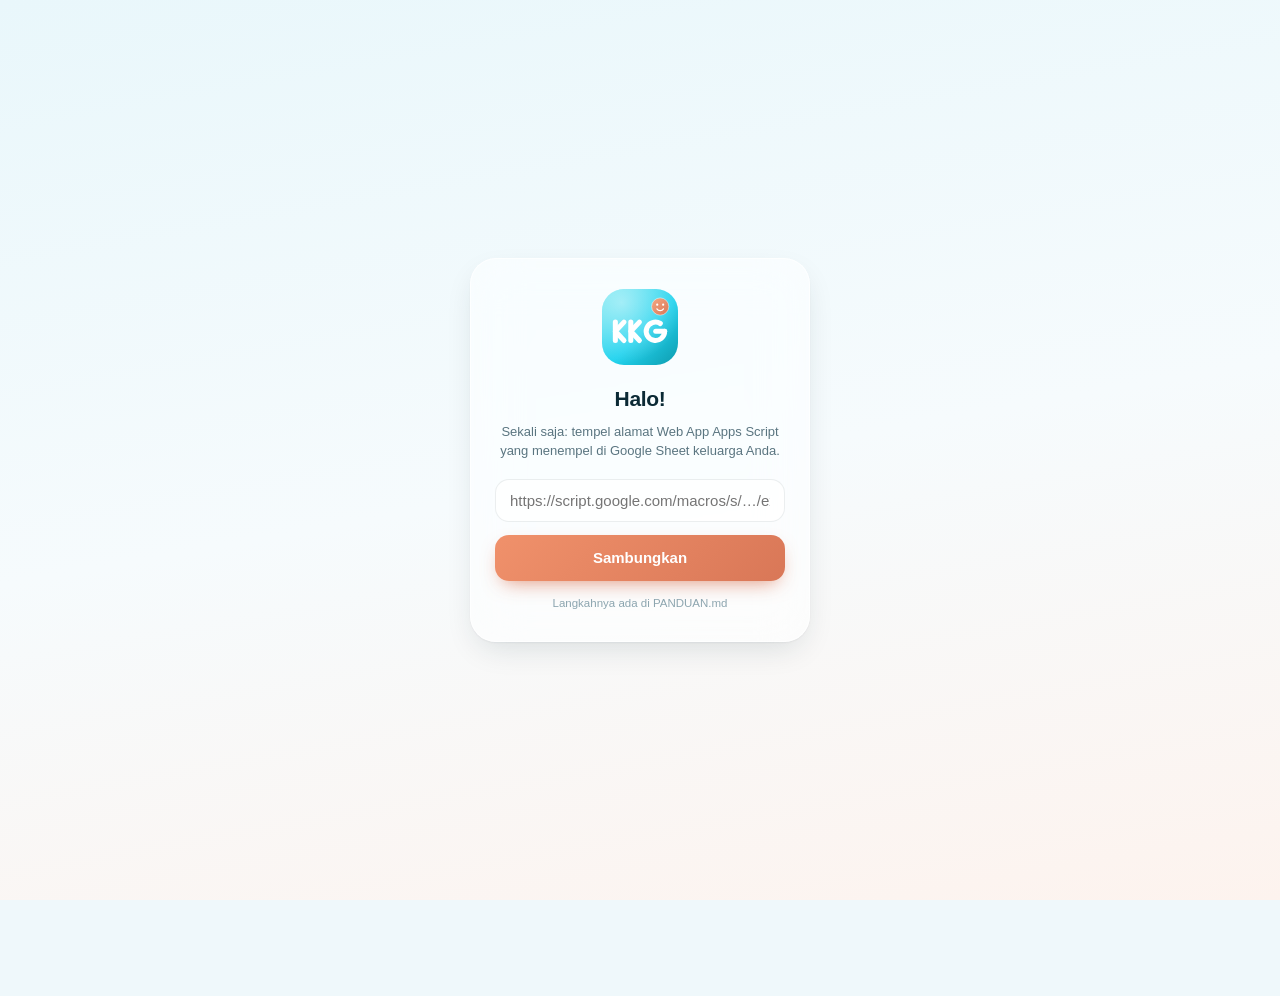
==== app/index.html @ fcce1452 "Aplikasi awal Keuangan Keluarga Gemoy PWA pencatat keuangan keluarga yang menulis langsung ke Google" ====
<!doctype html>
<html lang="id">
<head>
<meta charset="utf-8">
<meta name="viewport" content="width=device-width, initial-scale=1, viewport-fit=cover">
<title>Keuangan Keluarga Gemoy</title>
<meta name="description" content="Catatan pemasukan dan pengeluaran keluarga, tersambung langsung ke Google Sheet.">
<!-- Warna bilah browser ikut tema HP, sama seperti latar aplikasinya. -->
<meta name="theme-color" content="#EFF8FB" media="(prefers-color-scheme: light)">
<meta name="theme-color" content="#071B24" media="(prefers-color-scheme: dark)">
<meta name="apple-mobile-web-app-capable" content="yes">
<meta name="apple-mobile-web-app-status-bar-style" content="default">
<meta name="apple-mobile-web-app-title" content="KKG">
<link rel="manifest" href="manifest.webmanifest">
<link rel="icon" href="ikon/kkg.svg" type="image/svg+xml">
<link rel="alternate icon" href="ikon/favicon-32.png" sizes="32x32">
<link rel="apple-touch-icon" href="ikon/kkg-180.png">
<link rel="stylesheet" href="css/tema.css">
<link rel="stylesheet" href="css/app.css">
</head>
<body>
<main id="akar">
  <div class="gerbang"><div class="kaca kotak">
    <img src="ikon/kkg.svg" alt="" width="76" height="76">
    <p class="lembut">Memuat…</p>
  </div></div>
</main>
<noscript>
  <p style="padding:24px;text-align:center">Aplikasi ini butuh JavaScript aktif.</p>
</noscript>
<script type="module" src="js/main.js"></script>
</body>
</html>
---- app/css/tema.css ----
/* ============================================================================
   Keuangan Keluarga Gemoy — token tema.
   Terang & gelap mengikuti tema HP lewat prefers-color-scheme. Tidak ada
   tombol ganti tema: permintaannya memang ikut sistem.
   ========================================================================= */

:root {
  color-scheme: light dark;

  --tosca: #14B8C4;
  --tosca-terang: #22D3EE;
  --langit: #38BDF8;
  --claude-1: #F0916B;
  --claude-2: #D97757;
  --claude: linear-gradient(135deg, #F0916B 0%, #D97757 100%);

  /* WAJIB merah, KEINGINAN hijau — sesuai permintaan.
     Hijaunya digeser sedikit ke arah toska (#009C86, bukan hijau murni).
     Alasannya diuji, bukan selera: merah lawan hijau murni praktis tidak bisa
     dibedakan oleh buta warna merah-hijau (jenis tersering) — jarak warnanya
     cuma 1.8 dari ambang 8. Dengan hijau-toska jaraknya jadi 11.6, dan bagi
     mata normal warnanya tetap terbaca "hijau". Meski begitu, warna tidak
     pernah jadi satu-satunya penanda: selalu ada tulisan WAJIB / KEINGINAN. */
  --wajib: #E24947;
  --wajib-lembut: rgba(226, 73, 71, 0.14);
  --keinginan: #009C86;
  --keinginan-lembut: rgba(0, 156, 134, 0.14);

  /* --- warna grafik. Semua lolos scripts/validate_palette.js (pita
     kecerahan, lantai kroma, pemisahan buta warna, kontras) di kedua tema. --- */
  --viz-latar: #F4FAFC;
  --viz-1: #0698A4;   /* pemasukan  */
  --viz-2: #C56A3E;   /* pengeluaran */
  --viz-3: #8771DE;   /* sisa / saving */
  --viz-r1: #6EB9BF;  /* tangga satu warna, pucat -> pekat */
  --viz-r2: #44A5AC;
  --viz-r3: #00919A;
  --viz-r4: #007D87;
  --viz-r5: #006976;
  --viz-grid: rgba(11, 42, 53, 0.10);

  --latar: linear-gradient(170deg, #E9F7FB 0%, #F6FBFD 52%, #FDF3EE 100%);
  --latar-padat: #EFF8FB;
  --kaca: rgba(255, 255, 255, 0.58);
  --kaca-pekat: rgba(255, 255, 255, 0.78);
  --garis: rgba(255, 255, 255, 0.72);
  --garis-halus: rgba(11, 42, 53, 0.08);
  --tinta: #0B2A35;
  --tinta-lembut: #5A7580;
  --tinta-samar: #8CA5AF;
  --bayang: 0 1px 2px rgba(11, 42, 53, 0.05), 0 12px 32px -8px rgba(11, 42, 53, 0.14);
  --bayang-naik: 0 2px 6px rgba(11, 42, 53, 0.08), 0 22px 48px -12px rgba(11, 42, 53, 0.24);

  --r-kecil: 14px;
  --r-sedang: 20px;
  --r-besar: 26px;
  --sela: 14px;

  --font: -apple-system, BlinkMacSystemFont, "SF Pro Text", "Segoe UI", Roboto,
          "Helvetica Neue", Arial, sans-serif;
  --font-angka: ui-rounded, "SF Pro Rounded", -apple-system, "Segoe UI",
                Roboto, sans-serif;
}

@media (prefers-color-scheme: dark) {
  :root {
    --latar: linear-gradient(170deg, #05161F 0%, #08202B 52%, #1A1210 100%);
    --latar-padat: #071B24;
    --kaca: rgba(255, 255, 255, 0.07);
    --kaca-pekat: rgba(255, 255, 255, 0.11);
    --garis: rgba(255, 255, 255, 0.13);
    --garis-halus: rgba(255, 255, 255, 0.09);
    --tinta: #E8F4F8;
    --tinta-lembut: #93AEB9;
    --tinta-samar: #6A8894;
    --bayang: 0 1px 2px rgba(0, 0, 0, 0.4), 0 12px 32px -8px rgba(0, 0, 0, 0.55);
    --bayang-naik: 0 2px 6px rgba(0, 0, 0, 0.5), 0 22px 48px -12px rgba(0, 0, 0, 0.7);
    --wajib: #E1514E;
    --wajib-lembut: rgba(225, 81, 78, 0.18);
    --keinginan: #1D9E89;
    --keinginan-lembut: rgba(29, 158, 137, 0.18);

    /* Tangga gelap disusun ulang untuk latar gelap, bukan sekadar dibalik. */
    --viz-latar: #0E2632;
    --viz-1: #25A4B1;
    --viz-2: #D0774E;
    --viz-3: #927FE7;
    --viz-r1: #00656D;
    --viz-r2: #007F88;
    --viz-r3: #009BA4;
    --viz-r4: #2DB7C1;
    --viz-r5: #4CD4DE;
    --viz-grid: rgba(255, 255, 255, 0.12);
  }
}

/* ------------------------------------------------------------------ dasar -- */

* { box-sizing: border-box; -webkit-tap-highlight-color: transparent; }

html, body {
  margin: 0;
  padding: 0;
  min-height: 100%;
}

body {
  font-family: var(--font);
  color: var(--tinta);
  background: var(--latar-padat);
  background-image: var(--latar);
  background-attachment: fixed;
  font-size: 15px;
  line-height: 1.45;
  overflow-x: hidden;
  -webkit-font-smoothing: antialiased;
  padding-bottom: calc(84px + env(safe-area-inset-bottom));
}

/* Panel kaca — inti bahasa visualnya. */
.kaca {
  background: var(--kaca);
  border: 1px solid var(--garis);
  border-radius: var(--r-besar);
  box-shadow: var(--bayang);
  backdrop-filter: blur(24px) saturate(160%);
  -webkit-backdrop-filter: blur(24px) saturate(160%);
}

/* Sebagian orang mematikan efek transparansi di pengaturan aksesibilitas HP.
   Hormati itu: kaca jadi panel padat, bukan kabur yang bikin teks susah dibaca. */
@media (prefers-reduced-transparency: reduce) {
  .kaca {
    background: var(--kaca-pekat);
    backdrop-filter: none;
    -webkit-backdrop-filter: none;
  }
}

@media (prefers-reduced-motion: reduce) {
  *, *::before, *::after {
    animation-duration: 0.01ms !important;
    transition-duration: 0.01ms !important;
  }
}

h1, h2, h3 { margin: 0; font-weight: 650; letter-spacing: -0.015em; }
h1 { font-size: 21px; }
h2 { font-size: 17px; }
h3 { font-size: 14px; color: var(--tinta-lembut); font-weight: 600; }
p { margin: 0; }

button, input, select, textarea {
  font-family: inherit;
  font-size: inherit;
  color: inherit;
}

button { cursor: pointer; border: none; background: none; padding: 0; }

/* Angka rupiah selalu pakai varian membulat + lebar digit tetap supaya
   deretannya tidak bergoyang saat berubah. */
.angka {
  font-family: var(--font-angka);
  font-variant-numeric: tabular-nums;
  letter-spacing: -0.02em;
}

.samar { color: var(--tinta-samar); }
.lembut { color: var(--tinta-lembut); }
.kecil { font-size: 13px; }
.mini { font-size: 11.5px; }
.tebal { font-weight: 650; }

.sr {
  position: absolute; width: 1px; height: 1px; padding: 0; margin: -1px;
  overflow: hidden; clip: rect(0 0 0 0); white-space: nowrap; border: 0;
}
---- app/css/app.css ----
/* ============================================================================
   Tata letak & komponen KKG.
   Mobile lebih dulu; desktop dapat dua kolom di atas 900px.
   ========================================================================= */

#akar { max-width: 1180px; margin: 0 auto; padding: 0 14px; }

/* Anak grid bawaannya min-width:auto, jadi isi yang lebar (baris chip
   penyaring) melebarkan seluruh halaman dan membuat kolom nominal terpotong
   di HP. Dikunci ke 0 supaya yang menggulir hanya baris chip-nya. */
.papan > *, .kartu, .kaca { min-width: 0; }

/* ------------------------------------------------------------- kepala --- */

.kepala {
  display: flex; align-items: center; gap: 12px;
  padding: calc(14px + env(safe-area-inset-top)) 2px 10px;
}
.kepala .merek { display: flex; align-items: center; gap: 10px; min-width: 0; }
.kepala img { width: 32px; height: 32px; border-radius: 10px; flex: none; }
.kepala .judul {
  font-size: 19px; font-weight: 680; letter-spacing: -0.02em;
  white-space: nowrap; overflow: hidden; text-overflow: ellipsis;
}
.kepala .kanan { margin-left: auto; display: flex; align-items: center; gap: 6px; }

.tombol-kepala {
  width: 38px; height: 38px; border-radius: 50%; display: grid; place-items: center;
  color: var(--tinta-lembut); text-decoration: none;
  background: var(--kaca); border: 1px solid var(--garis-halus);
}
.tombol-kepala.aktif { color: #fff; background: linear-gradient(135deg, var(--tosca-terang), var(--tosca)); border-color: transparent; }

/* Pemilih bulan dapat barisnya sendiri di HP: kalau digandeng dengan judul,
   labelnya terjepit dan tombol panahnya jadi susah dikenai jempol. */
.baris-bulan { display: flex; align-items: center; gap: 8px; padding-bottom: 12px; }
.pilih-bulan {
  display: flex; align-items: center; gap: 2px; flex: 1;
  background: var(--kaca); border: 1px solid var(--garis);
  border-radius: 999px; padding: 4px; backdrop-filter: blur(18px);
  -webkit-backdrop-filter: blur(18px);
}
.pilih-bulan button {
  width: 36px; height: 36px; border-radius: 999px; color: var(--tinta-lembut);
  display: grid; place-items: center; flex: none;
}
.pilih-bulan button:disabled { opacity: 0.28; }
.pilih-bulan .label {
  font-size: 14px; font-weight: 620; flex: 1;
  text-align: center; white-space: nowrap;
}
.tombol.kini { padding: 9px 15px; min-height: 38px; font-size: 13px; border-radius: 999px; flex: none; }
@media (min-width: 900px) {
  .baris-bulan { justify-content: flex-end; }
  .pilih-bulan { flex: none; min-width: 220px; }
}

/* ------------------------------------------------------------ tata letak - */

.papan { display: grid; gap: var(--sela); }
@media (min-width: 900px) {
  .papan.dua { grid-template-columns: minmax(0, 1.15fr) minmax(0, 1fr); align-items: start; }
}

.kartu { padding: 18px; }
.kartu + .kartu { margin-top: 0; }
.kartu .kepala-kartu {
  display: flex; align-items: baseline; gap: 8px; margin-bottom: 12px;
}
.kartu .kepala-kartu h2 { min-width: 0; }
.kartu .kepala-kartu .aksi {
  margin-left: auto; font-size: 13px; color: var(--tosca); font-weight: 600;
  white-space: nowrap; flex: none;
}

/* --------------------------------------------------------- kartu sisa ---- */

.sisa {
  position: relative; overflow: hidden; padding: 22px;
  border-radius: var(--r-besar);
}
.sisa::before {
  content: ""; position: absolute; inset: 0;
  background: var(--claude); opacity: 0.94;
}
.sisa::after {
  content: ""; position: absolute; right: -60px; top: -80px;
  width: 240px; height: 240px; border-radius: 50%;
  background: radial-gradient(circle, rgba(255,255,255,0.35), transparent 68%);
}
.sisa > * { position: relative; z-index: 1; color: #FFF6F2; }
.sisa .label { font-size: 12.5px; opacity: 0.85; letter-spacing: 0.02em; }
.sisa .nilai { font-size: 36px; font-weight: 750; margin-top: 2px; }
.sisa .nilai.minus { color: #FFE2DE; }
.sisa .rinci { display: flex; gap: 18px; margin-top: 16px; flex-wrap: wrap; }
.sisa .rinci div { font-size: 12px; opacity: 0.9; }
.sisa .rinci b { display: block; font-size: 15px; font-weight: 650; opacity: 1; }

.bar-hari { margin-top: 16px; }
.bar-hari .jalur {
  height: 7px; border-radius: 999px; background: rgba(255,255,255,0.28);
  overflow: hidden;
}
.bar-hari .isi { height: 100%; border-radius: 999px; background: #FFFFFF; opacity: 0.92; }
.bar-hari .ket {
  display: flex; justify-content: space-between; gap: 12px;
  margin-top: 7px; font-size: 11.5px; opacity: 0.88;
}
.bar-hari .ket .kanan { text-align: right; }

/* --------------------------------------------------------------- statistik */

.petak { display: grid; grid-template-columns: repeat(2, minmax(0, 1fr)); gap: 10px; }
.petak .sel {
  background: var(--kaca); border: 1px solid var(--garis-halus);
  border-radius: var(--r-sedang); padding: 13px 14px;
}
.petak .sel .k { font-size: 11.5px; color: var(--tinta-lembut); }
.petak .sel .v { font-size: 19px; font-weight: 700; margin-top: 3px; }
.petak .sel .n { font-size: 11px; color: var(--tinta-samar); margin-top: 2px; }

/* ----------------------------------------------------------------- daftar */

.daftar { display: flex; flex-direction: column; }
.hari-judul {
  display: flex; align-items: baseline; gap: 8px;
  padding: 14px 2px 6px; font-size: 12px; color: var(--tinta-lembut); font-weight: 600;
}
.hari-judul .total { margin-left: auto; color: var(--tinta-samar); font-weight: 500; }

.baris {
  display: flex; align-items: center; gap: 12px; width: 100%;
  padding: 11px 12px; border-radius: var(--r-kecil); text-align: left;
  transition: background 0.15s ease;
}
.baris:hover { background: var(--kaca); }
.baris .tanda { width: 4px; align-self: stretch; border-radius: 999px; flex: none; }
.baris .tanda.WAJIB { background: var(--wajib); }
.baris .tanda.KEINGINAN { background: var(--keinginan); }
.baris .tanda.masuk { background: var(--tosca); }
.baris .isi { min-width: 0; flex: 1; }
.baris .nama {
  font-size: 14.5px; font-weight: 550; white-space: nowrap;
  overflow: hidden; text-overflow: ellipsis;
}
.baris .meta { font-size: 11.5px; color: var(--tinta-samar); margin-top: 1px; }
.baris .rp { font-size: 14.5px; font-weight: 650; white-space: nowrap; }
.baris .rp.masuk { color: var(--tosca); }

.kosong {
  text-align: center; padding: 34px 18px; color: var(--tinta-samar); font-size: 13.5px;
}

/* -------------------------------------------------------------- lencana -- */

.lencana {
  display: inline-flex; align-items: center; gap: 5px; padding: 3px 9px;
  border-radius: 999px; font-size: 11px; font-weight: 600; line-height: 1.5;
}
.lencana.WAJIB { background: var(--wajib-lembut); color: var(--wajib); }
.lencana.KEINGINAN { background: var(--keinginan-lembut); color: var(--keinginan); }
.lencana.netral { background: var(--garis-halus); color: var(--tinta-lembut); }
.lencana.tosca { background: rgba(20,184,196,0.15); color: var(--tosca); }

/* ------------------------------------------------------------- navigasi -- */

.nav {
  position: fixed; left: 0; right: 0; bottom: 0; z-index: 40;
  display: grid; grid-template-columns: repeat(5, 1fr);
  align-items: end; gap: 2px;
  padding: 8px 10px calc(8px + env(safe-area-inset-bottom));
  background: var(--kaca-pekat); border-top: 1px solid var(--garis);
  backdrop-filter: blur(28px) saturate(180%);
  -webkit-backdrop-filter: blur(28px) saturate(180%);
}
.nav a {
  display: flex; flex-direction: column; align-items: center; gap: 3px;
  padding: 6px 0; color: var(--tinta-samar); text-decoration: none;
  font-size: 10.5px; font-weight: 550; border-radius: 12px;
}
.nav a.aktif { color: var(--tosca); }
.nav a svg { width: 22px; height: 22px; }
.nav .tambah {
  align-self: center; width: 54px; height: 54px; border-radius: 50%;
  background: var(--claude); color: #fff; display: grid; place-items: center;
  box-shadow: 0 8px 20px -6px rgba(217,119,87,0.75); margin-top: -22px;
}
.nav .tambah svg { width: 26px; height: 26px; }
/* Di layar lebar bilahnya tetap mengambang di bawah, hanya menyempit jadi pil
   di tengah. Sempat dicoba menempel di atas, tapi karena bilah ini hidup di
   luar #akar, tempatnya jadi di ujung bawah aliran halaman dan tidak terlihat. */
@media (min-width: 900px) {
  .nav {
    left: 50%; right: auto; transform: translateX(-50%);
    bottom: 20px; width: min(520px, calc(100% - 40px));
    border-radius: 999px; border: 1px solid var(--garis);
    padding: 7px 14px; box-shadow: var(--bayang-naik);
  }
  .nav .tambah { margin-top: 0; width: 46px; height: 46px; }
  body { padding-bottom: 96px; }
}

/* ------------------------------------------------------------------ sheet */

.tirai {
  position: fixed; inset: 0; z-index: 50; background: rgba(6,32,42,0.42);
  backdrop-filter: blur(3px); display: flex; align-items: flex-end;
  animation: masuk 0.18s ease;
}
@media (min-width: 700px) { .tirai { align-items: center; justify-content: center; } }
@keyframes masuk { from { opacity: 0 } to { opacity: 1 } }
@keyframes naik { from { transform: translateY(18px); opacity: 0 } to { transform: none; opacity: 1 } }

.sheet {
  width: 100%; max-height: 92vh; overflow-y: auto;
  background: var(--latar-padat); background-image: var(--latar);
  border-radius: var(--r-besar) var(--r-besar) 0 0;
  border-top: 1px solid var(--garis);
  padding: 8px 16px calc(20px + env(safe-area-inset-bottom));
  animation: naik 0.22s cubic-bezier(0.32, 0.72, 0, 1);
}
@media (min-width: 700px) {
  .sheet { max-width: 480px; border-radius: var(--r-besar); border: 1px solid var(--garis); }
}
.sheet .pegangan {
  width: 38px; height: 4px; border-radius: 999px; background: var(--tinta-samar);
  opacity: 0.4; margin: 6px auto 12px;
}
.sheet .judul-sheet { display: flex; align-items: center; gap: 10px; margin-bottom: 14px; }
.sheet .judul-sheet .tutup { margin-left: auto; color: var(--tinta-samar); font-size: 22px; line-height: 1; }

/* ------------------------------------------------------------------ isian */

.isian { display: flex; flex-direction: column; gap: 5px; margin-bottom: 13px; }
.isian > label { font-size: 12px; font-weight: 600; color: var(--tinta-lembut); }
.isian input, .isian select, .isian textarea {
  width: 100%; padding: 12px 14px; border-radius: var(--r-kecil);
  border: 1px solid var(--garis-halus); background: var(--kaca-pekat);
  outline: none; transition: border-color 0.15s, box-shadow 0.15s;
}
.isian input:focus, .isian select:focus, .isian textarea:focus {
  border-color: var(--tosca); box-shadow: 0 0 0 3px rgba(20,184,196,0.16);
}
.isian .bantuan { font-size: 11.5px; color: var(--tinta-samar); }

.chip-baris { display: flex; flex-wrap: wrap; gap: 7px; }
.chip {
  padding: 8px 13px; border-radius: 999px; font-size: 13px; font-weight: 550;
  border: 1px solid var(--garis-halus); background: var(--kaca-pekat);
  color: var(--tinta-lembut); min-height: 36px;
}
.chip.aktif {
  background: linear-gradient(135deg, var(--tosca-terang), var(--tosca));
  color: #fff; border-color: transparent;
  box-shadow: 0 5px 14px -5px rgba(20,184,196,0.8);
}

/* Sakelar WAJIB / KEINGINAN. Merah untuk wajib, hijau untuk keinginan —
   sesuai permintaan Ryan. */
.sakelar-sifat {
  display: grid; grid-template-columns: 1fr 1fr; gap: 6px; padding: 4px;
  background: var(--kaca-pekat); border: 1px solid var(--garis-halus);
  border-radius: 999px;
}
.sakelar-sifat button {
  padding: 10px 8px; border-radius: 999px; font-size: 13.5px; font-weight: 650;
  color: var(--tinta-samar); transition: all 0.16s ease;
  display: flex; align-items: center; justify-content: center; gap: 6px;
}
.sakelar-sifat button .titik {
  width: 8px; height: 8px; border-radius: 50%; background: currentColor; opacity: 0.5;
}
.sakelar-sifat button[data-nilai="WAJIB"].aktif {
  background: var(--wajib); color: #fff;
  box-shadow: 0 5px 14px -5px rgba(229,72,77,0.8);
}
.sakelar-sifat button[data-nilai="KEINGINAN"].aktif {
  background: var(--keinginan); color: #fff;
  box-shadow: 0 5px 14px -5px rgba(22,163,74,0.8);
}
.sakelar-sifat button.aktif .titik { opacity: 1; background: #fff; }

/* --------------------------------------------------------------- tombol -- */

.tombol {
  display: inline-flex; align-items: center; justify-content: center; gap: 8px;
  padding: 13px 18px; border-radius: var(--r-kecil); font-weight: 650;
  font-size: 15px; min-height: 46px; transition: transform 0.12s ease, opacity 0.12s;
}
.tombol:active { transform: scale(0.985); }
.tombol.utama { background: var(--claude); color: #fff; box-shadow: 0 8px 20px -8px rgba(217,119,87,0.85); }
.tombol.tosca { background: linear-gradient(135deg, var(--tosca-terang), var(--tosca)); color: #fff; }
.tombol.hantu { background: var(--kaca-pekat); border: 1px solid var(--garis-halus); color: var(--tinta); }
.tombol.bahaya { background: var(--wajib-lembut); color: var(--wajib); }
.tombol.lebar { width: 100%; }
.tombol:disabled { opacity: 0.5; cursor: default; }

/* --------------------------------------------------------------- numpad -- */

.numpad { display: grid; grid-template-columns: repeat(3, 1fr); gap: 8px; margin-top: 4px; }
.numpad button {
  height: 56px; border-radius: var(--r-kecil); font-size: 22px; font-weight: 600;
  background: var(--kaca-pekat); border: 1px solid var(--garis-halus);
  font-family: var(--font-angka);
}
.numpad button:active { background: var(--kaca); transform: scale(0.97); }
.numpad button.kecil { font-size: 15px; font-weight: 650; color: var(--tosca); }

.layar-nominal {
  text-align: center; padding: 14px 0 8px; font-size: 40px; font-weight: 750;
  letter-spacing: -0.03em; min-height: 62px;
}
.layar-nominal.kosong { color: var(--tinta-samar); }

/* -------------------------------------------------------------- anggaran - */

.pagu { padding: 12px 0; border-bottom: 1px solid var(--garis-halus); }
.pagu:last-child { border-bottom: none; }
.pagu .atas { display: flex; align-items: baseline; gap: 8px; margin-bottom: 7px; }
.pagu .atas .nama { font-weight: 600; font-size: 14px; }
.pagu .atas .rp { margin-left: auto; font-size: 12.5px; color: var(--tinta-lembut); }
.pagu .jalur { height: 8px; border-radius: 999px; background: var(--garis-halus); overflow: hidden; }
.pagu .isi { height: 100%; border-radius: 999px; transition: width 0.4s ease; }
.pagu .isi.aman { background: linear-gradient(90deg, var(--tosca-terang), var(--tosca)); }
.pagu .isi.hampir { background: linear-gradient(90deg, #FBBF24, #F59E0B); }
.pagu .isi.jebol { background: linear-gradient(90deg, var(--claude-1), var(--wajib)); }

/* ---------------------------------------------------------------- rutin -- */

.rutin-baris {
  display: flex; align-items: center; gap: 12px; padding: 11px 2px;
  border-bottom: 1px solid var(--garis-halus);
}
.rutin-baris:last-child { border-bottom: none; }
.centang {
  width: 26px; height: 26px; border-radius: 50%; flex: none;
  border: 2px solid var(--tinta-samar); display: grid; place-items: center;
  color: transparent; transition: all 0.15s;
}
.centang.ya { background: var(--keinginan); border-color: var(--keinginan); color: #fff; }
.rutin-baris.telat .tempo { color: var(--wajib); font-weight: 600; }

/* ------------------------------------------------------------------ masuk */

.gerbang {
  min-height: 100dvh; display: grid; place-items: center; padding: 24px;
}
.gerbang .kotak { width: 100%; max-width: 340px; padding: 30px 24px; text-align: center; }
.gerbang img { width: 76px; height: 76px; border-radius: 22px; margin-bottom: 14px; }
.gerbang .pin-titik { display: flex; justify-content: center; gap: 11px; margin: 20px 0 6px; }
.gerbang .pin-titik i {
  width: 13px; height: 13px; border-radius: 50%; background: var(--garis-halus);
  border: 1px solid var(--garis); transition: all 0.16s;
}
.gerbang .pin-titik i.isi { background: var(--tosca); border-color: var(--tosca); transform: scale(1.06); }
.gerbang .salah { color: var(--wajib); font-size: 13px; min-height: 20px; margin-top: 6px; }
@keyframes goyang {
  0%,100% { transform: none } 20% { transform: translateX(-7px) }
  40% { transform: translateX(7px) } 60% { transform: translateX(-4px) } 80% { transform: translateX(4px) }
}
.goyang { animation: goyang 0.4s ease; }

/* ----------------------------------------------------------------- lain -- */

.roti {
  position: fixed; left: 50%; transform: translateX(-50%);
  bottom: calc(96px + env(safe-area-inset-bottom)); z-index: 60;
  background: var(--tinta); color: var(--latar-padat);
  padding: 11px 18px; border-radius: 999px; font-size: 13.5px; font-weight: 550;
  box-shadow: var(--bayang-naik); animation: naik 0.2s ease; max-width: 90vw;
}
@media (min-width: 900px) { .roti { bottom: 24px; } }

.status-sinkron {
  display: inline-flex; align-items: center; gap: 6px; font-size: 11.5px;
  color: var(--tinta-samar); padding: 5px 10px; border-radius: 999px;
  background: var(--kaca); border: 1px solid var(--garis-halus);
}
.status-sinkron .titik { width: 7px; height: 7px; border-radius: 50%; background: var(--keinginan); }
.status-sinkron.antri .titik { background: #F59E0B; }
.status-sinkron.mati .titik { background: var(--tinta-samar); }

.gulir-x {
  overflow-x: auto; overflow-y: hidden; -webkit-overflow-scrolling: touch;
  min-width: 0; max-width: 100%;
  /* Sedikit "memudar" di tepi kanan sebagai isyarat masih ada yang tersembunyi. */
  mask-image: linear-gradient(90deg, #000 calc(100% - 24px), transparent);
  -webkit-mask-image: linear-gradient(90deg, #000 calc(100% - 24px), transparent);
}
.gulir-x::-webkit-scrollbar { height: 0; }
.gulir-x > .chip-baris { width: max-content; padding-right: 24px; }

/* ------------------------------------------------------------- grafik --- */

.batang-kategori { display: flex; flex-direction: column; gap: 11px; }
.batang-atas { display: flex; align-items: baseline; gap: 7px; margin-bottom: 5px; }
.batang-atas .nama {
  font-size: 13.5px; font-weight: 550; white-space: nowrap;
  overflow: hidden; text-overflow: ellipsis;
}
.batang-atas .rp { margin-left: auto; font-size: 13px; font-weight: 600; }
.batang-jalur { height: 8px; border-radius: 999px; background: var(--garis-halus); overflow: hidden; }
.batang-isi { height: 100%; border-radius: 999px; transition: width 0.45s cubic-bezier(0.32,0.72,0,1); }

.tren { margin-top: 4px; }
.tren svg { display: block; height: 150px; }
.tren-ket {
  display: flex; gap: 16px; flex-wrap: wrap; margin-top: 4px;
  font-size: 12px; color: var(--tinta-lembut);
}
.tren-ket .tren-nilai { display: inline-flex; align-items: center; gap: 6px; }
.tren-ket i { width: 9px; height: 9px; border-radius: 3px; display: inline-block; }
.tren-ket b { font-weight: 650; color: var(--tinta); }
.tren-ket[data-bulan]::before {
  content: attr(data-bulan); font-weight: 650; color: var(--tinta);
  padding-right: 4px; border-right: 1px solid var(--garis-halus);
}

.sifat-blok { margin-top: 4px; }
.sifat-jalur { display: flex; gap: 2px; height: 10px; border-radius: 999px; overflow: hidden; }
.sifat-isi { height: 100%; }
.sifat-isi.w { background: var(--wajib); border-radius: 999px 0 0 999px; }
.sifat-isi.k { background: var(--keinginan); border-radius: 0 999px 999px 0; }
.sifat-ket { display: flex; gap: 16px; flex-wrap: wrap; margin-top: 9px; font-size: 12px; color: var(--tinta-lembut); }
.sifat-ket span { display: inline-flex; align-items: center; gap: 6px; }
.sifat-ket i { width: 9px; height: 9px; border-radius: 3px; display: inline-block; }
.sifat-ket i.w { background: var(--wajib); }
.sifat-ket i.k { background: var(--keinginan); }
.sifat-ket b { color: var(--tinta); font-weight: 650; }

.tabel { width: 100%; border-collapse: collapse; font-size: 13px; }
.tabel th {
  text-align: left; font-size: 11.5px; font-weight: 600; color: var(--tinta-lembut);
  padding: 6px 8px; border-bottom: 1px solid var(--garis-halus);
}
.tabel th:nth-child(n+2), .tabel td:nth-child(n+2) { text-align: right; }
.tabel td { padding: 8px; border-bottom: 1px solid var(--garis-halus); }
.tabel tr:last-child td { border-bottom: none; }
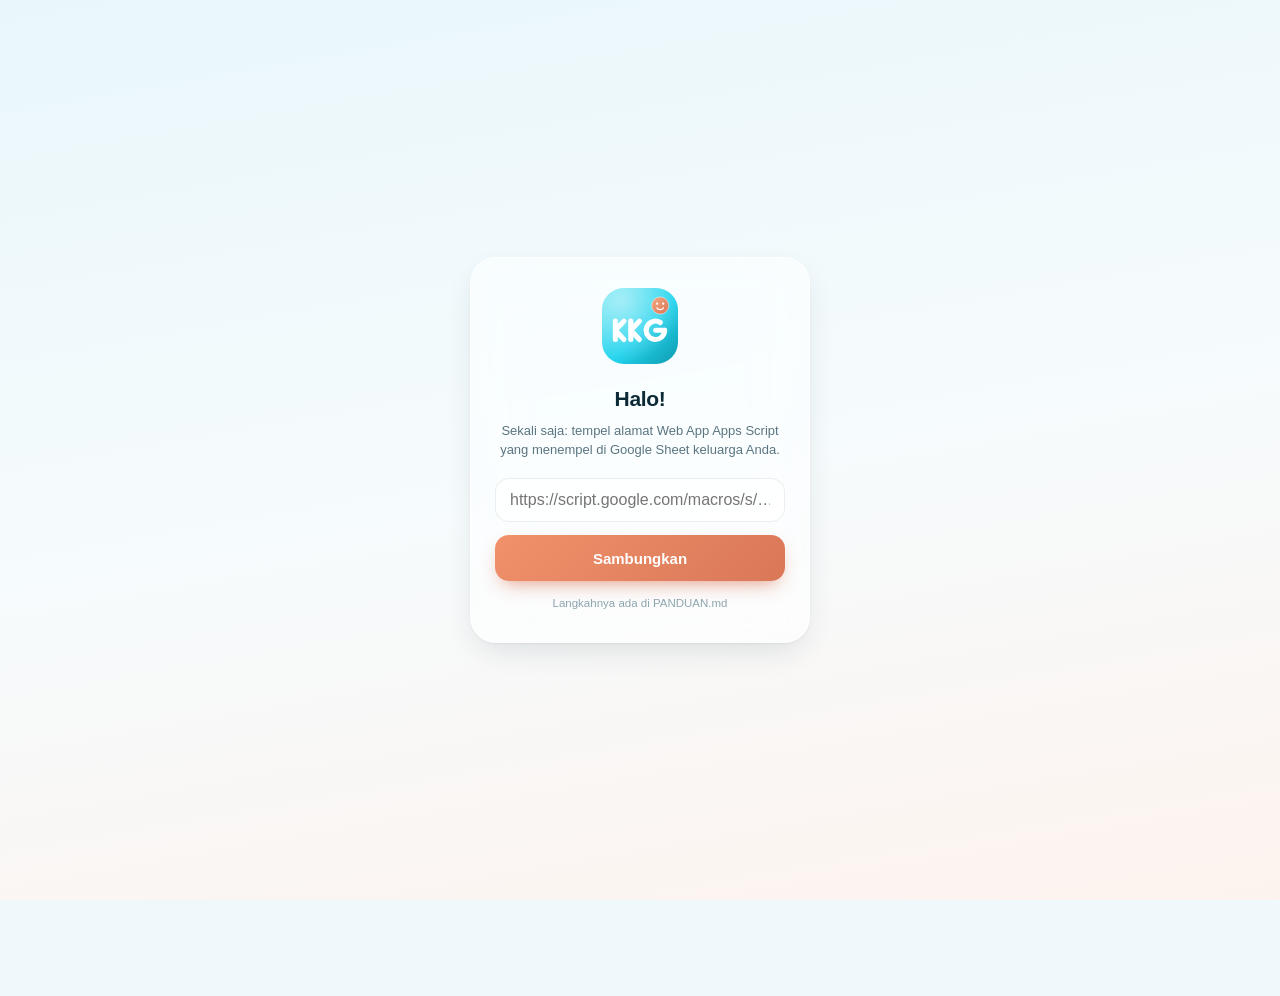
==== commit 4673dbc1: "Rapikan form di HP: tombol tengah, zoom paksa, papan ketik Tiga keluhan dari pemakaian di HP, tiga s" ====
--- a/app/index.html
+++ b/app/index.html
@@ -2,7 +2,11 @@
 <html lang="id">
 <head>
 <meta charset="utf-8">
-<meta name="viewport" content="width=device-width, initial-scale=1, viewport-fit=cover">
+<!-- interactive-widget: papan ketik menggeser isi halaman, bukan menindihnya,
+     jadi kolom yang sedang diketik tidak tertutup keyboard. Pinch-zoom sengaja
+     tidak dimatikan; zoom paksa saat field disentuh sudah dicegah lewat ukuran
+     huruf isian yang minimal 16px di tema.css. -->
+<meta name="viewport" content="width=device-width, initial-scale=1, viewport-fit=cover, interactive-widget=resizes-content">
 <title>Keuangan Keluarga Gemoy</title>
 <meta name="description" content="Catatan pemasukan dan pengeluaran keluarga, tersambung langsung ke Google Sheet.">
 <!-- Warna bilah browser ikut tema HP, sama seperti latar aplikasinya. -->
--- a/app/css/tema.css
+++ b/app/css/tema.css
@@ -104,6 +104,10 @@
   min-height: 100%;
 }
 
+/* Tanpa ini Safari iOS ikut membesarkan teks sendiri saat HP diputar ke
+   lanskap, dan tata letaknya melar tidak beraturan. */
+html { -webkit-text-size-adjust: 100%; text-size-adjust: 100%; }
+
 body {
   font-family: var(--font);
   color: var(--tinta);
@@ -156,6 +160,13 @@
   color: inherit;
 }
 
+/* Kotak isian tidak pernah boleh di bawah 16px. Safari iOS memperbesar
+   halamannya sendiri begitu field yang lebih kecil dari itu disentuh, dan
+   sesudah membesar halamannya jadi bisa digeser kiri-kanan — itu yang bikin
+   form-nya terasa goyah dan gampang ke-zoom. Yang dinaikkan ukuran hurufnya,
+   bukan pinch-zoom-nya yang dimatikan: yang butuh memperbesar tetap bisa. */
+input, select, textarea { font-size: 16px; }
+
 button { cursor: pointer; border: none; background: none; padding: 0; }
 
 /* Angka rupiah selalu pakai varian membulat + lebar digit tetap supaya
--- a/app/css/app.css
+++ b/app/css/app.css
@@ -181,11 +181,20 @@
 .nav a.aktif { color: var(--tosca); }
 .nav a svg { width: 22px; height: 22px; }
 .nav .tambah {
-  align-self: center; width: 54px; height: 54px; border-radius: 50%;
+  /* justify-self wajib ditulis. Bawaannya `stretch`, tapi tombolnya punya
+     lebar tetap — dan anak grid dengan lebar tetap yang di-stretch jatuh ke
+     `start`, jadi lingkarannya menempel ke tepi kiri kolomnya sendiri, meleset
+     ~8px dari tengah bilah. */
+  justify-self: center; align-self: center;
+  width: 54px; height: 54px; border-radius: 50%;
   background: var(--claude); color: #fff; display: grid; place-items: center;
   box-shadow: 0 8px 20px -6px rgba(217,119,87,0.75); margin-top: -22px;
+  transition: transform 0.35s cubic-bezier(0.34, 1.56, 0.64, 1);
 }
 .nav .tambah svg { width: 26px; height: 26px; }
+/* Ditekan menyusut cepat, lalu balik ke ukuran semula dengan sedikit lewat
+   (cubic-bezier di atas overshoot) — kesan pegas seperti tombol di app BCA. */
+.nav .tambah:active { transform: scale(0.84); transition: transform 0.1s ease-out; }
 /* Di layar lebar bilahnya tetap mengambang di bawah, hanya menyempit jadi pil
    di tengah. Sempat dicoba menempel di atas, tapi karena bilah ini hidup di
    luar #akar, tempatnya jadi di ujung bawah aliran halaman dan tidak terlihat. */
@@ -202,6 +211,11 @@
 
 /* ------------------------------------------------------------------ sheet */
 
+/* Latar belakang tetap diam saat sheet terbuka — tanpa ini halaman di
+   baliknya ikut tergulir dan scrollbar-nya nongol sendiri di tepi layar,
+   lepas dari panelnya (efek "offside" itu). */
+body.kunci-gulir { position: fixed; left: 0; right: 0; overflow: hidden; }
+
 .tirai {
   position: fixed; inset: 0; z-index: 50; background: rgba(6,32,42,0.42);
   backdrop-filter: blur(3px); display: flex; align-items: flex-end;
@@ -211,16 +225,68 @@
 @keyframes masuk { from { opacity: 0 } to { opacity: 1 } }
 @keyframes naik { from { transform: translateY(18px); opacity: 0 } to { transform: none; opacity: 1 } }
 
+/* Animasi keluar, pasangan dari masuk/naik di atas — sebelumnya sheet cuma
+   hilang seketika saat ditutup. */
+.tirai.menutup { animation: memudar-keluar 0.18s ease forwards; }
+.tirai.menutup .sheet { animation: turun 0.22s cubic-bezier(0.32, 0.72, 0, 1) forwards; }
+@keyframes memudar-keluar { from { opacity: 1 } to { opacity: 0 } }
+@keyframes turun { from { transform: none; opacity: 1 } to { transform: translateY(18px); opacity: 0 } }
+
 .sheet {
-  width: 100%; max-height: 92vh; overflow-y: auto;
+  /* dvh, bukan vh: di HP vh dihitung dari layar penuh termasuk bagian yang
+     tertutup bilah alamat, jadi kaki sheet-nya kepotong. */
+  width: 100%; max-height: 92vh; max-height: 92dvh;
+  /* Sheet hanya boleh bergerak naik-turun. clip, bukan hidden, supaya tidak
+     ikut jadi wadah gulir mendatar kalau suatu saat ada isi yang kelewat
+     lebar — yang mau digulir mendatar mengurus overflow-nya sendiri
+     (lihat .gulir-x). */
+  overflow-y: auto; overflow-x: clip;
   background: var(--latar-padat); background-image: var(--latar);
   border-radius: var(--r-besar) var(--r-besar) 0 0;
-  border-top: 1px solid var(--garis);
   padding: 8px 16px calc(20px + env(safe-area-inset-bottom));
   animation: naik 0.22s cubic-bezier(0.32, 0.72, 0, 1);
+  transition: box-shadow 0.18s ease;
+}
+
+/* Bilah gulir ditarik masuk ke dalam panel. Sebelumnya ia digambar tepat di
+   batas sheet dan menyilang lengkung sudutnya, jadi kelihatan berdiri sendiri
+   di luar panel — "offside" yang sama seperti scrollbar halaman dulu.
+   Caranya: bilahnya dilebarkan, lalu ibu jarinya dikecilkan lagi lewat border
+   transparan + background-clip, jadi yang terlihat berjarak dari tepi tanpa
+   perlu mengubah susunan sheet. Track diberi margin atas-bawah supaya ibu
+   jarinya tidak pernah sampai ke daerah sudut membulat.
+   Catatan: scrollbar-width/-color sengaja tidak dipakai — begitu keduanya ada,
+   Chrome mengabaikan seluruh aturan ::-webkit-scrollbar di bawah ini. */
+.sheet::-webkit-scrollbar { width: 14px; }
+.sheet::-webkit-scrollbar-track { background: transparent; margin: 18px 0; }
+.sheet::-webkit-scrollbar-thumb {
+  background: var(--tinta-samar);
+  border: 4px solid transparent; background-clip: padding-box;
+  border-radius: 999px;
 }
 @media (min-width: 700px) {
-  .sheet { max-width: 480px; border-radius: var(--r-besar); border: 1px solid var(--garis); }
+  .sheet { max-width: 480px; border-radius: var(--r-besar); }
+}
+
+/* Aksen sheet mengikuti mode & sifat pengeluaran — merah untuk wajib, hijau
+   untuk keinginan, kuning untuk mode banyak (sifatnya beda-beda per baris,
+   jadi warnanya netral per mode, bukan per sifat). Tanpa garis tegas — cuma
+   rona lembut dari atas plus vinyet dalam yang besar, supaya suasananya
+   kerasa tanpa bikin sheet-nya terasa "dibingkai". */
+.sheet.sheet-wajib {
+  background-image: radial-gradient(130% 65% at 50% -12%, rgba(226,73,71,0.28), transparent 62%), var(--latar);
+  box-shadow: inset 0 0 110px -25px rgba(226,73,71,0.65);
+}
+.sheet.sheet-keinginan {
+  /* Hijau murni (bukan var(--keinginan) yang kehijau-tosca-an) — supaya rona
+     ambient-nya kelihatan kontras di atas latar sheet yang biru muda, senada
+     dengan kilau tombol sakelarnya sendiri. */
+  background-image: radial-gradient(130% 65% at 50% -12%, rgba(22,163,74,0.32), transparent 62%), var(--latar);
+  box-shadow: inset 0 0 110px -25px rgba(22,163,74,0.75);
+}
+.sheet.sheet-banyak {
+  background-image: radial-gradient(130% 65% at 50% -12%, rgba(245,158,11,0.3), transparent 62%), var(--latar);
+  box-shadow: inset 0 0 110px -25px rgba(245,158,11,0.7);
 }
 .sheet .pegangan {
   width: 38px; height: 4px; border-radius: 999px; background: var(--tinta-samar);
@@ -279,6 +345,91 @@
   box-shadow: 0 5px 14px -5px rgba(22,163,74,0.8);
 }
 .sakelar-sifat button.aktif .titik { opacity: 1; background: #fff; }
+
+/* ------------------------------------------------------ catat banyak baris */
+
+/* Sakelar Satu / Banyak di kepala sheet catat. */
+.sakelar-mode {
+  display: grid; grid-template-columns: 1fr 1fr; gap: 6px; padding: 4px;
+  background: var(--kaca-pekat); border: 1px solid var(--garis-halus);
+  border-radius: 999px; margin-bottom: 14px;
+}
+.sakelar-mode button {
+  padding: 9px 8px; border-radius: 999px; font-size: 13.5px; font-weight: 650;
+  color: var(--tinta-samar); transition: all 0.16s ease;
+}
+.sakelar-mode button.aktif {
+  background: linear-gradient(135deg, var(--tosca-terang), var(--tosca));
+  color: #fff; box-shadow: 0 5px 14px -5px rgba(20,184,196,0.8);
+}
+
+.isian textarea { resize: vertical; flex: 1; min-width: 0; line-height: 1.5; }
+
+/* Satu kartu = satu baris yang siap dikoreksi. Nama dan nominal di atas,
+   kategori dan sifat di bawah — dua baris, karena empat kolom sejajar tidak
+   muat di layar HP tanpa mengecilkan sasaran jempol. */
+.baris-catat {
+  padding: 10px 12px; border-radius: var(--r-kecil);
+  background: var(--kaca-pekat); border: 1px solid var(--garis-halus);
+  border-left: 3px solid transparent;
+  /* Anak grid bawaannya min-width:auto, jadi kartu ini melebar mengikuti isi
+     terlebarnya, bukan mengikuti lebar sheet. Di layar 320px itu membuat
+     panelnya sendiri bisa digeser ke kanan sejauh ~80px. */
+  min-width: 0;
+}
+.baris-catat.perlu { border-left-color: var(--wajib); background: var(--wajib-lembut); }
+.baris-catat .baris-atas { display: flex; gap: 7px; align-items: center; }
+.baris-catat .baris-bawah {
+  display: flex; gap: 7px; align-items: center; margin-top: 7px; flex-wrap: wrap;
+}
+.baris-catat input, .baris-catat select {
+  padding: 9px 10px; border-radius: var(--r-kecil);
+  border: 1px solid var(--garis-halus); background: var(--latar-padat);
+  outline: none; min-width: 0;
+}
+.baris-catat input:focus, .baris-catat select:focus {
+  border-color: var(--tosca); box-shadow: 0 0 0 3px rgba(20,184,196,0.16);
+}
+.baris-catat .baris-atas input:first-child { flex: 1; }
+.baris-catat .baris-atas input.angka { width: 116px; flex: none; text-align: right; font-weight: 650; }
+.baris-catat select { flex: 1 1 130px; min-width: 130px; }
+.baris-catat .buang {
+  width: 30px; height: 30px; flex: none; border-radius: 50%;
+  color: var(--tinta-samar); font-size: 19px; line-height: 1;
+}
+.baris-catat .buang:active { background: var(--wajib-lembut); color: var(--wajib); }
+.baris-catat .perlu-teks { color: var(--wajib); margin-top: 6px; }
+
+/* Sifat versi kecil — hanya teks, tanpa titik, supaya muat berdampingan
+   dengan kategori. Merah/hijau tetap tidak pernah berdiri sendiri. */
+.sifat-mini { display: flex; gap: 3px; padding: 3px; border-radius: 999px;
+  background: var(--latar-padat); border: 1px solid var(--garis-halus); flex: none; }
+.sifat-mini button {
+  padding: 6px 11px; border-radius: 999px; font-size: 12px; font-weight: 650;
+  color: var(--tinta-samar);
+}
+.sifat-mini button[data-nilai="WAJIB"].aktif { background: var(--wajib); color: #fff; }
+.sifat-mini button[data-nilai="KEINGINAN"].aktif { background: var(--keinginan); color: #fff; }
+
+.baris-catat .tanggal-beda {
+  padding: 6px 10px; border-radius: 999px; font-size: 11.5px; font-weight: 600;
+  color: var(--tosca); background: var(--kaca); border: 1px dashed var(--garis);
+  flex: none;
+}
+
+/* Kaki lengket. Margin negatifnya menetralkan padding .sheet supaya garis
+   atasnya menempel ke tepi panel, bukan mengambang 16px dari pinggir. */
+.kaki-catat {
+  position: sticky; bottom: calc(-20px - env(safe-area-inset-bottom));
+  margin: 0 -16px calc(-20px - env(safe-area-inset-bottom));
+  padding: 12px 16px calc(16px + env(safe-area-inset-bottom));
+  background: var(--latar-padat); border-top: 1px solid var(--garis);
+}
+.kaki-jumlah {
+  display: flex; align-items: baseline; justify-content: space-between;
+  margin-bottom: 9px;
+}
+.kaki-jumlah .angka { font-size: 17px; }
 
 /* --------------------------------------------------------------- tombol -- */
 
